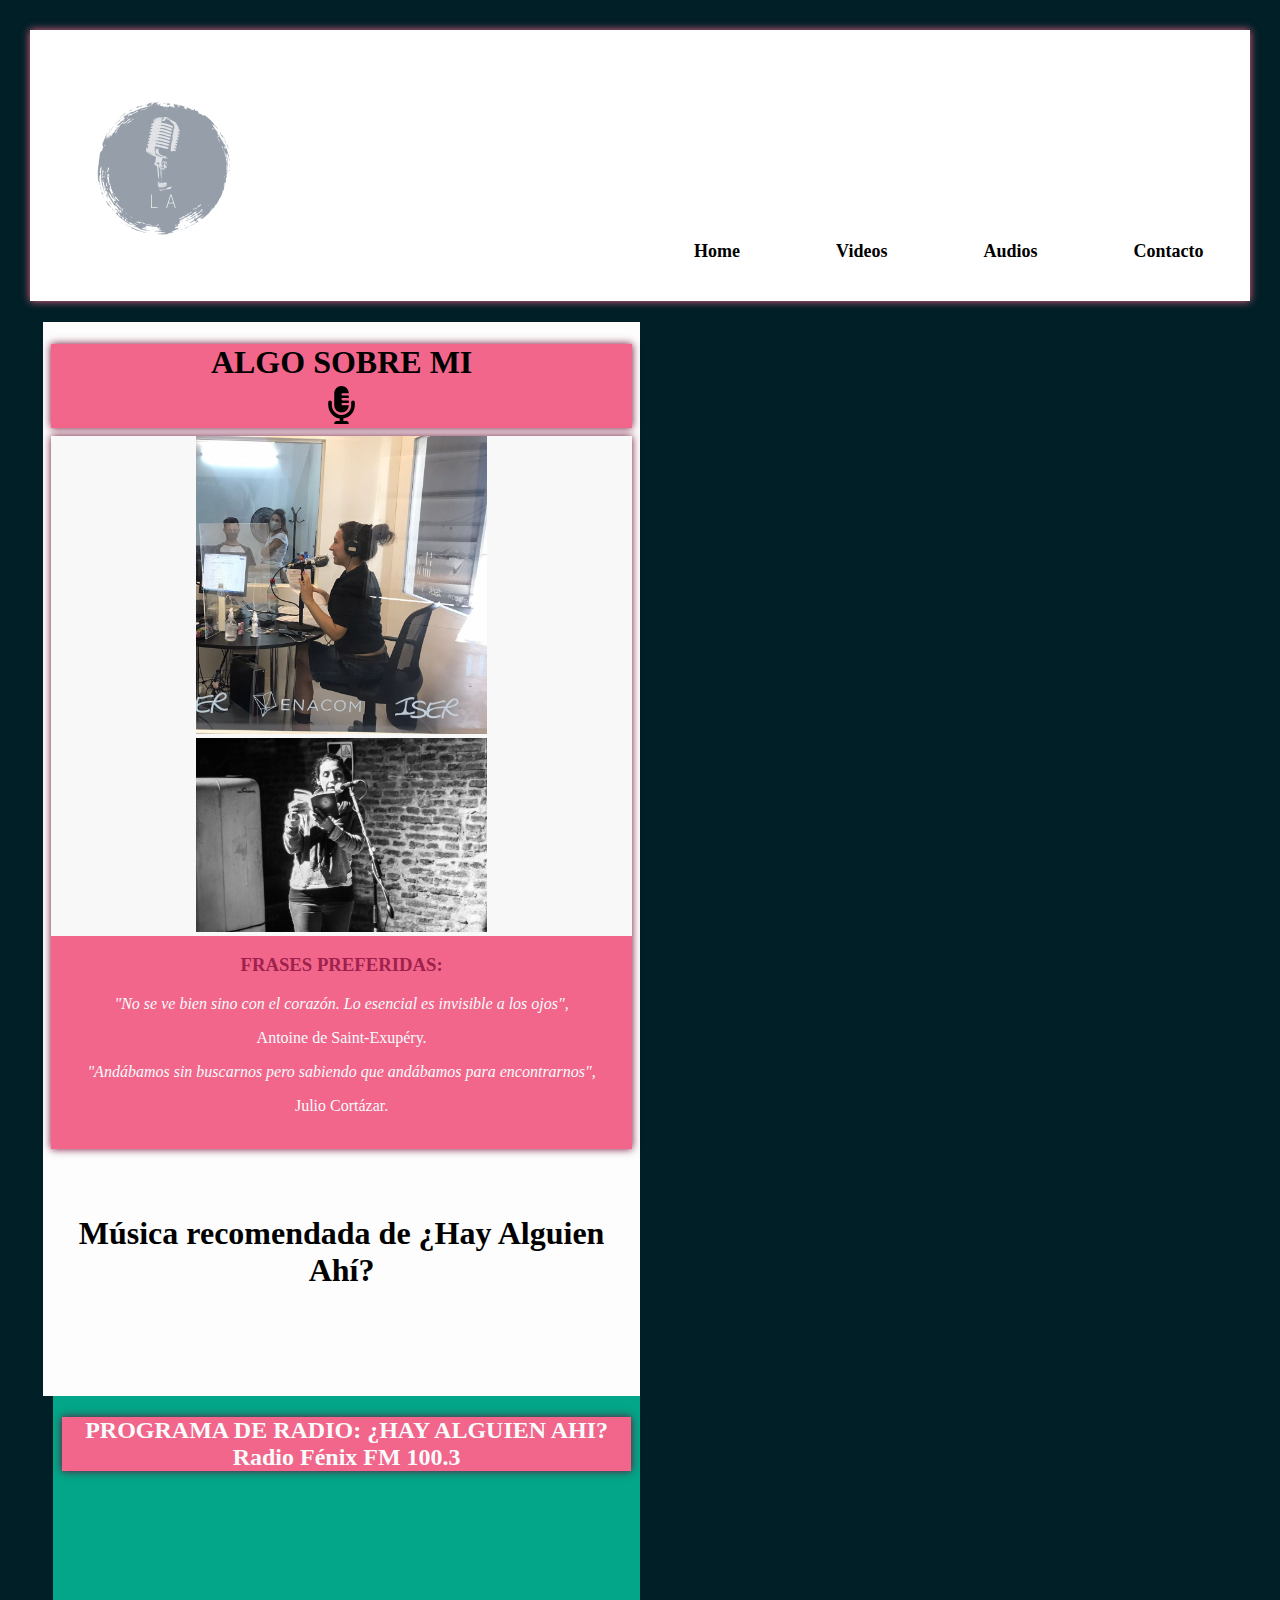
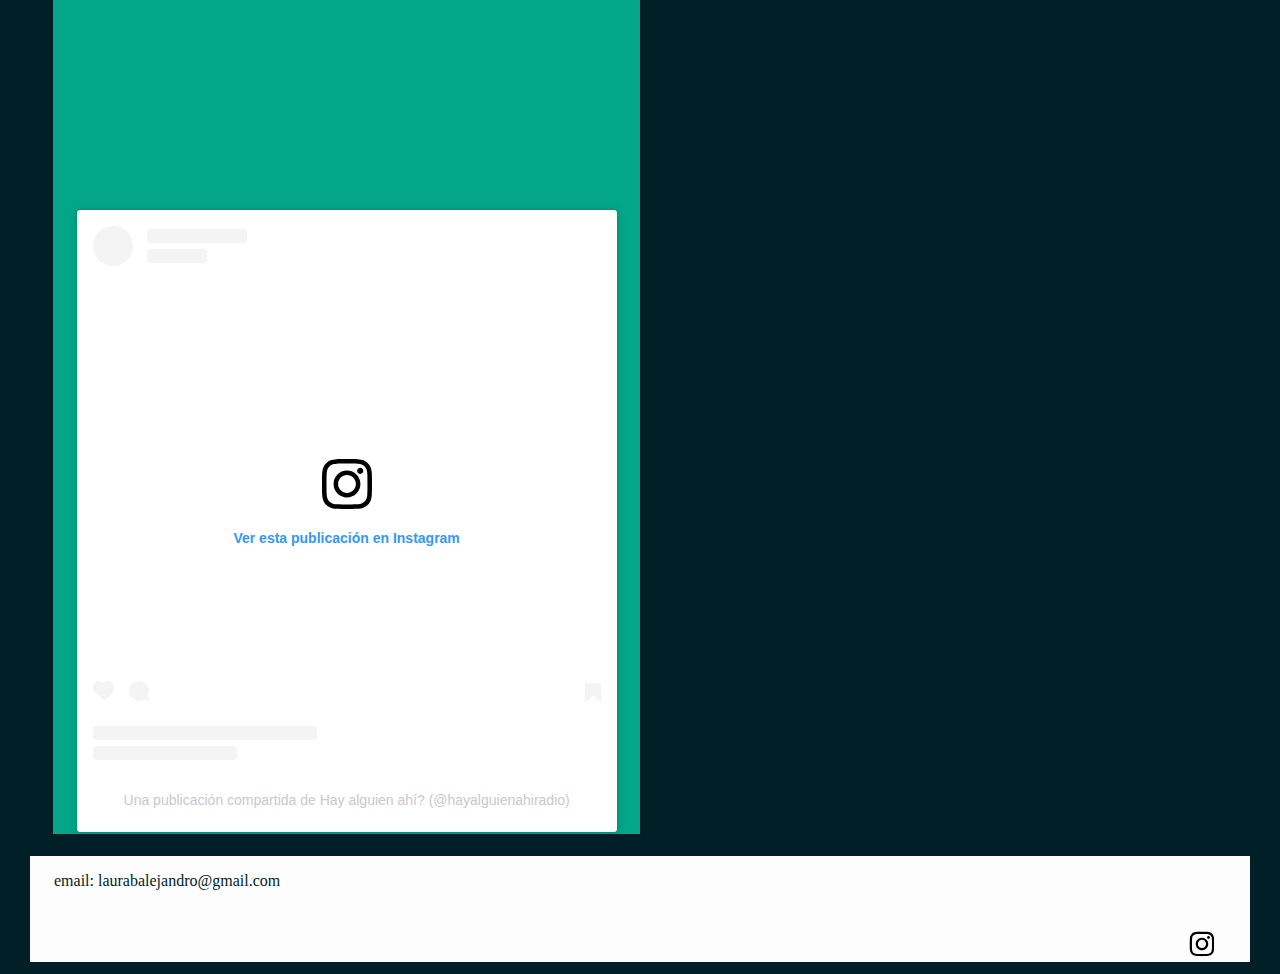
==== mi sitio/index.html @ 9d23652b "Add files via upload" ====
<!DOCTYPE html>
<html lang="en">
<head>
    <meta charset="UTF-8">
    <meta http-equiv="X-UA-Compatible" content="IE=edge">
    <meta name="viewport" content="width=device-width, initial-scale=1.0">
    <title>Laura Alejandro Locutora</title>
    <link rel="stylesheet" href="style.css">
</head>
<body>
    <header> 
        <div class="header-logo"><a href="index.html"><img src="img/LA-LOGO-TRASPARENTE.png"></a></div>
        <nav class="header-menubar">
            <ul>
                <li><a href="index.html">Home</a></li>
                <li><a href="videos.html">Videos</a></li>
                <li><a href="audios.html">Audios</a></li>
                <li><a href="contacto.html">Contacto</a></li>
            </ul>
        
        
        </nav>
     </header>
     <main>
         <div class="contenido-ppal">
             <section class="secciones">
             <div>
                <h1> ALGO SOBRE MI </h1>
              
                <svg class="icon" xmlns="http://www.w3.org/2000/svg" viewBox="0 0 384 512"><!--! Font Awesome Pro 6.1.1 by @fontawesome - https://fontawesome.com License - https://fontawesome.com/license (Commercial License) Copyright 2022 Fonticons, Inc. --><path d="M192 352c53.03 0 96-42.97 96-96h-80C199.2 256 192 248.8 192 240S199.2 224 208 224H288V192h-80C199.2 192 192 184.8 192 176S199.2 160 208 160H288V127.1h-80c-8.836 0-16-7.164-16-16s7.164-16 16-16L288 96c0-53.03-42.97-96-96-96s-96 42.97-96 96v160C96 309 138.1 352 192 352zM344 192C330.7 192 320 202.7 320 215.1V256c0 73.33-61.97 132.4-136.3 127.7c-66.08-4.169-119.7-66.59-119.7-132.8L64 215.1C64 202.7 53.25 192 40 192S16 202.7 16 215.1v32.15c0 89.66 63.97 169.6 152 181.7V464H128c-18.19 0-32.84 15.18-31.96 33.57C96.43 505.8 103.8 512 112 512h160c8.222 0 15.57-6.216 15.96-14.43C288.8 479.2 274.2 464 256 464h-40v-33.77C301.7 418.5 368 344.9 368 256V215.1C368 202.7 357.3 192 344 192z"/></svg>
               
             </div>
             </section>
            
             <section class="secciones">
                <article> 
                    <img src="img/Tecnopolis.png" alt="Laura en Tecnopolis">
               
                   <img src="img/Leyendo.jpg" alt="Laura leyendo">
                </article>
                 
                   <div>
                       <h3> FRASES PREFERIDAS: </h3>
                       <p class="frase"> "No se ve bien sino con el corazón. Lo esencial es invisible a los ojos", </p>
                       <p class="autor">Antoine de Saint-Exupéry.</p>
                        <P class="frase"> "Andábamos sin buscarnos pero sabiendo que andábamos para encontrarnos", </P>
                        <p class="autor">Julio Cortázar. </P>
                    
                        <br>
                    </div>

             </article> </section>

             <article>
                 
             <br>
             <br>
             <h1> Música recomendada de ¿Hay Alguien Ahí? </h1> <br>  
             </article>
             <iframe style="border-radius:12px" src="https://open.spotify.com/embed/playlist/6hV0bEj0tVBe8FMH2FHENi?utm_source=generator&theme=0" width="100%" height="80" frameBorder="0" allowfullscreen="" allow="autoplay; clipboard-write; encrypted-media; fullscreen; picture-in-picture"></iframe>

         </div>
         <aside class="contenido-sec">
            <section class="secciones">
                <div>
                   <h2> PROGRAMA DE RADIO: ¿HAY ALGUIEN AHI? <br> Radio Fénix FM 100.3 </h2>
   
                </div>
              
            </section>
            <article class="videos">  
                
            <iframe width="560" height="315" src="https://www.youtube.com/embed/lMs2t4GyDgk" title="YouTube video player" frameborder="0" allow="accelerometer; autoplay; clipboard-write; encrypted-media; gyroscope; picture-in-picture" allowfullscreen></iframe>
            </article>    
            
            <article class="videos">  
            <blockquote class="instagram-media" data-instgrm-permalink="https://www.instagram.com/tv/Cdmijp1uxbf/?utm_source=ig_embed&amp;utm_campaign=loading" data-instgrm-version="14" style=" background:#FFF; border:0; border-radius:3px; box-shadow:0 0 1px 0 rgba(0,0,0,0.5),0 1px 10px 0 rgba(0,0,0,0.15); margin: 1px; max-width:540px; min-width:326px; padding:0; width:99.375%; width:-webkit-calc(100% - 2px); width:calc(100% - 2px);"><div style="padding:16px;"> <a href="https://www.instagram.com/tv/Cdmijp1uxbf/?utm_source=ig_embed&amp;utm_campaign=loading" style=" background:#FFFFFF; line-height:0; padding:0 0; text-align:center; text-decoration:none; width:100%;" target="_blank"> <div style=" display: flex; flex-direction: row; align-items: center;"> <div style="background-color: #F4F4F4; border-radius: 50%; flex-grow: 0; height: 40px; margin-right: 14px; width: 40px;"></div> <div style="display: flex; flex-direction: column; flex-grow: 1; justify-content: center;"> <div style=" background-color: #F4F4F4; border-radius: 4px; flex-grow: 0; height: 14px; margin-bottom: 6px; width: 100px;"></div> <div style=" background-color: #F4F4F4; border-radius: 4px; flex-grow: 0; height: 14px; width: 60px;"></div></div></div><div style="padding: 19% 0;"></div> <div style="display:block; height:50px; margin:0 auto 12px; width:50px;"><svg width="50px" height="50px" viewBox="0 0 60 60" version="1.1" xmlns="https://www.w3.org/2000/svg" xmlns:xlink="https://www.w3.org/1999/xlink"><g stroke="none" stroke-width="1" fill="none" fill-rule="evenodd"><g transform="translate(-511.000000, -20.000000)" fill="#000000"><g><path d="M556.869,30.41 C554.814,30.41 553.148,32.076 553.148,34.131 C553.148,36.186 554.814,37.852 556.869,37.852 C558.924,37.852 560.59,36.186 560.59,34.131 C560.59,32.076 558.924,30.41 556.869,30.41 M541,60.657 C535.114,60.657 530.342,55.887 530.342,50 C530.342,44.114 535.114,39.342 541,39.342 C546.887,39.342 551.658,44.114 551.658,50 C551.658,55.887 546.887,60.657 541,60.657 M541,33.886 C532.1,33.886 524.886,41.1 524.886,50 C524.886,58.899 532.1,66.113 541,66.113 C549.9,66.113 557.115,58.899 557.115,50 C557.115,41.1 549.9,33.886 541,33.886 M565.378,62.101 C565.244,65.022 564.756,66.606 564.346,67.663 C563.803,69.06 563.154,70.057 562.106,71.106 C561.058,72.155 560.06,72.803 558.662,73.347 C557.607,73.757 556.021,74.244 553.102,74.378 C549.944,74.521 548.997,74.552 541,74.552 C533.003,74.552 532.056,74.521 528.898,74.378 C525.979,74.244 524.393,73.757 523.338,73.347 C521.94,72.803 520.942,72.155 519.894,71.106 C518.846,70.057 518.197,69.06 517.654,67.663 C517.244,66.606 516.755,65.022 516.623,62.101 C516.479,58.943 516.448,57.996 516.448,50 C516.448,42.003 516.479,41.056 516.623,37.899 C516.755,34.978 517.244,33.391 517.654,32.338 C518.197,30.938 518.846,29.942 519.894,28.894 C520.942,27.846 521.94,27.196 523.338,26.654 C524.393,26.244 525.979,25.756 528.898,25.623 C532.057,25.479 533.004,25.448 541,25.448 C548.997,25.448 549.943,25.479 553.102,25.623 C556.021,25.756 557.607,26.244 558.662,26.654 C560.06,27.196 561.058,27.846 562.106,28.894 C563.154,29.942 563.803,30.938 564.346,32.338 C564.756,33.391 565.244,34.978 565.378,37.899 C565.522,41.056 565.552,42.003 565.552,50 C565.552,57.996 565.522,58.943 565.378,62.101 M570.82,37.631 C570.674,34.438 570.167,32.258 569.425,30.349 C568.659,28.377 567.633,26.702 565.965,25.035 C564.297,23.368 562.623,22.342 560.652,21.575 C558.743,20.834 556.562,20.326 553.369,20.18 C550.169,20.033 549.148,20 541,20 C532.853,20 531.831,20.033 528.631,20.18 C525.438,20.326 523.257,20.834 521.349,21.575 C519.376,22.342 517.703,23.368 516.035,25.035 C514.368,26.702 513.342,28.377 512.574,30.349 C511.834,32.258 511.326,34.438 511.181,37.631 C511.035,40.831 511,41.851 511,50 C511,58.147 511.035,59.17 511.181,62.369 C511.326,65.562 511.834,67.743 512.574,69.651 C513.342,71.625 514.368,73.296 516.035,74.965 C517.703,76.634 519.376,77.658 521.349,78.425 C523.257,79.167 525.438,79.673 528.631,79.82 C531.831,79.965 532.853,80.001 541,80.001 C549.148,80.001 550.169,79.965 553.369,79.82 C556.562,79.673 558.743,79.167 560.652,78.425 C562.623,77.658 564.297,76.634 565.965,74.965 C567.633,73.296 568.659,71.625 569.425,69.651 C570.167,67.743 570.674,65.562 570.82,62.369 C570.966,59.17 571,58.147 571,50 C571,41.851 570.966,40.831 570.82,37.631"></path></g></g></g></svg></div><div style="padding-top: 8px;"> <div style=" color:#3897f0; font-family:Arial,sans-serif; font-size:14px; font-style:normal; font-weight:550; line-height:18px;">Ver esta publicación en Instagram</div></div><div style="padding: 12.5% 0;"></div> <div style="display: flex; flex-direction: row; margin-bottom: 14px; align-items: center;"><div> <div style="background-color: #F4F4F4; border-radius: 50%; height: 12.5px; width: 12.5px; transform: translateX(0px) translateY(7px);"></div> <div style="background-color: #F4F4F4; height: 12.5px; transform: rotate(-45deg) translateX(3px) translateY(1px); width: 12.5px; flex-grow: 0; margin-right: 14px; margin-left: 2px;"></div> <div style="background-color: #F4F4F4; border-radius: 50%; height: 12.5px; width: 12.5px; transform: translateX(9px) translateY(-18px);"></div></div><div style="margin-left: 8px;"> <div style=" background-color: #F4F4F4; border-radius: 50%; flex-grow: 0; height: 20px; width: 20px;"></div> <div style=" width: 0; height: 0; border-top: 2px solid transparent; border-left: 6px solid #f4f4f4; border-bottom: 2px solid transparent; transform: translateX(16px) translateY(-4px) rotate(30deg)"></div></div><div style="margin-left: auto;"> <div style=" width: 0px; border-top: 8px solid #F4F4F4; border-right: 8px solid transparent; transform: translateY(16px);"></div> <div style=" background-color: #F4F4F4; flex-grow: 0; height: 12px; width: 16px; transform: translateY(-4px);"></div> <div style=" width: 0; height: 0; border-top: 8px solid #F4F4F4; border-left: 8px solid transparent; transform: translateY(-4px) translateX(8px);"></div></div></div> <div style="display: flex; flex-direction: column; flex-grow: 1; justify-content: center; margin-bottom: 24px;"> <div style=" background-color: #F4F4F4; border-radius: 4px; flex-grow: 0; height: 14px; margin-bottom: 6px; width: 224px;"></div> <div style=" background-color: #F4F4F4; border-radius: 4px; flex-grow: 0; height: 14px; width: 144px;"></div></div></a><p style=" color:#c9c8cd; font-family:Arial,sans-serif; font-size:14px; line-height:17px; margin-bottom:0; margin-top:8px; overflow:hidden; padding:8px 0 7px; text-align:center; text-overflow:ellipsis; white-space:nowrap;"><a href="https://www.instagram.com/tv/Cdmijp1uxbf/?utm_source=ig_embed&amp;utm_campaign=loading" style=" color:#c9c8cd; font-family:Arial,sans-serif; font-size:14px; font-style:normal; font-weight:normal; line-height:17px; text-decoration:none;" target="_blank">Una publicación compartida de Hay alguien ahí? (@hayalguienahiradio)</a></p></div></blockquote> <script async src="//www.instagram.com/embed.js"></script>
            </article>
         </aside>
     </main>
     <footer> 

        <p class="email">email: laurabalejandro@gmail.com</p>
        <svg class="icon-instagram" xmlns="http://www.w3.org/2000/svg" viewBox="0 0 448 512"><!--! Font Awesome Pro 6.1.1 by @fontawesome - https://fontawesome.com License - https://fontawesome.com/license (Commercial License) Copyright 2022 Fonticons, Inc. --><path d="M224.1 141c-63.6 0-114.9 51.3-114.9 114.9s51.3 114.9 114.9 114.9S339 319.5 339 255.9 287.7 141 224.1 141zm0 189.6c-41.1 0-74.7-33.5-74.7-74.7s33.5-74.7 74.7-74.7 74.7 33.5 74.7 74.7-33.6 74.7-74.7 74.7zm146.4-194.3c0 14.9-12 26.8-26.8 26.8-14.9 0-26.8-12-26.8-26.8s12-26.8 26.8-26.8 26.8 12 26.8 26.8zm76.1 27.2c-1.7-35.9-9.9-67.7-36.2-93.9-26.2-26.2-58-34.4-93.9-36.2-37-2.1-147.9-2.1-184.9 0-35.8 1.7-67.6 9.9-93.9 36.1s-34.4 58-36.2 93.9c-2.1 37-2.1 147.9 0 184.9 1.7 35.9 9.9 67.7 36.2 93.9s58 34.4 93.9 36.2c37 2.1 147.9 2.1 184.9 0 35.9-1.7 67.7-9.9 93.9-36.2 26.2-26.2 34.4-58 36.2-93.9 2.1-37 2.1-147.8 0-184.8zM398.8 388c-7.8 19.6-22.9 34.7-42.6 42.6-29.5 11.7-99.5 9-132.1 9s-102.7 2.6-132.1-9c-19.6-7.8-34.7-22.9-42.6-42.6-11.7-29.5-9-99.5-9-132.1s-2.6-102.7 9-132.1c7.8-19.6 22.9-34.7 42.6-42.6 29.5-11.7 99.5-9 132.1-9s102.7-2.6 132.1 9c19.6 7.8 34.7 22.9 42.6 42.6 11.7 29.5 9 99.5 9 132.1s2.7 102.7-9 132.1z"/></svg>
    </footer>
     
</body>
</html>
---- mi sitio/style.css ----
*´{
    box-sizing: border-box;
}

body, main {
    border: 4px #011F26 solid;
    min-height: 50px;
    margin: 1.10rem;
}

body {
    background-color: #011F26;    
}

html {
    font-size: 1rem;
    height: 100%;
}
main {
    min-height: 300px;
    overflow: auto;
}

footer, header {
min-height: 5%;
}


header {
background-color: #ffff;
box-shadow:0 0 0.5rem #F2668B;
font-family: 'Franklin Gothic Medium';
font-size: large;    
margin: 0.5rem;


}

footer{
background: #fcfdfc;   
margin: 0.5rem; 
}


main>div {
    background-color: #fcfdfc;
    min-height: 180px;
    font-family: "Helvetica Neue",'Franklin Gothic Medium';    
    height:auto;
    float: left;
    width: 50%;
}
main>aside{
    background-color:#03A688;
    min-height: 100px;
    width: 49%;
    padding: 1px;
    margin-left: 10px;
    float: left;
    
    
}

.secciones {
    background-color: #F2668B;
    min-height: 50px;
    margin: 0.5rem;
    font-family: "Helvetica Neue",'Franklin Gothic Medium';
    text-align: center;
    box-shadow:0 0 0.5rem #720933;

}
    
.secciones article {
    background-color: #f8f8f8;
    min-height: 50px;
    
    
}

.secciones article div{
    background-color: white;
    min-height: 50px;
    
}

.videos {
      
    
    text-align: center;
    width: auto;
}

img {
    max-width: 50%;

    }



h1 {
    text-align: center;
    margin-bottom: 5px;
    
}

h2 {
    color: #f7fbfc;
}

h3 {
    color:#9e224c;
}

p {
    color: #f7fbfc 
}

.frase {
    font-style: italic;
}


.header-logo {
    height: 4%;
    display: inline-block;
    margin:0.5rem;
        
}



.header-menubar {
   position:relative;
    top:auto;
    width: auto;
    display: inline-block;
    margin:0.5rem 0 0.5rem 1rem;
  
}   

.header-menubar ul {
    list-style: none;
    float:left;
    right: auto;
}

.header-menubar li {
    font-weight: 700; 
    float:left;
    margin: 0 0.5rem 0;
    padding-left: 80px;
}
.header-menubar a{
    text-decoration:none;
    color: black;

}

.header-menubar a:hover {
    color: #F2668B;
}

.instagram-media {
    width: auto;
    display: inline-block;
    margin:0.5rem;
       
}

.form-contacto {
    width: 100%;
    height: auto;

}

.icon {
    width:5%;
    height: 5%;
    padding-left: auto;
    
}

.icon-instagram {
    width:2%;
    height: 2%;
    padding-left: 95%;


    
}

.email {
    font-style: normal;
    color:#011F26;
    font-family:"Helvetica Neue",'Franklin Gothic Medium';
    float:left;
    padding-left: auto;
    margin-left: 2%;
    padding-bottom: 2%;
    
}

.radiocut {
    padding:auto;
}
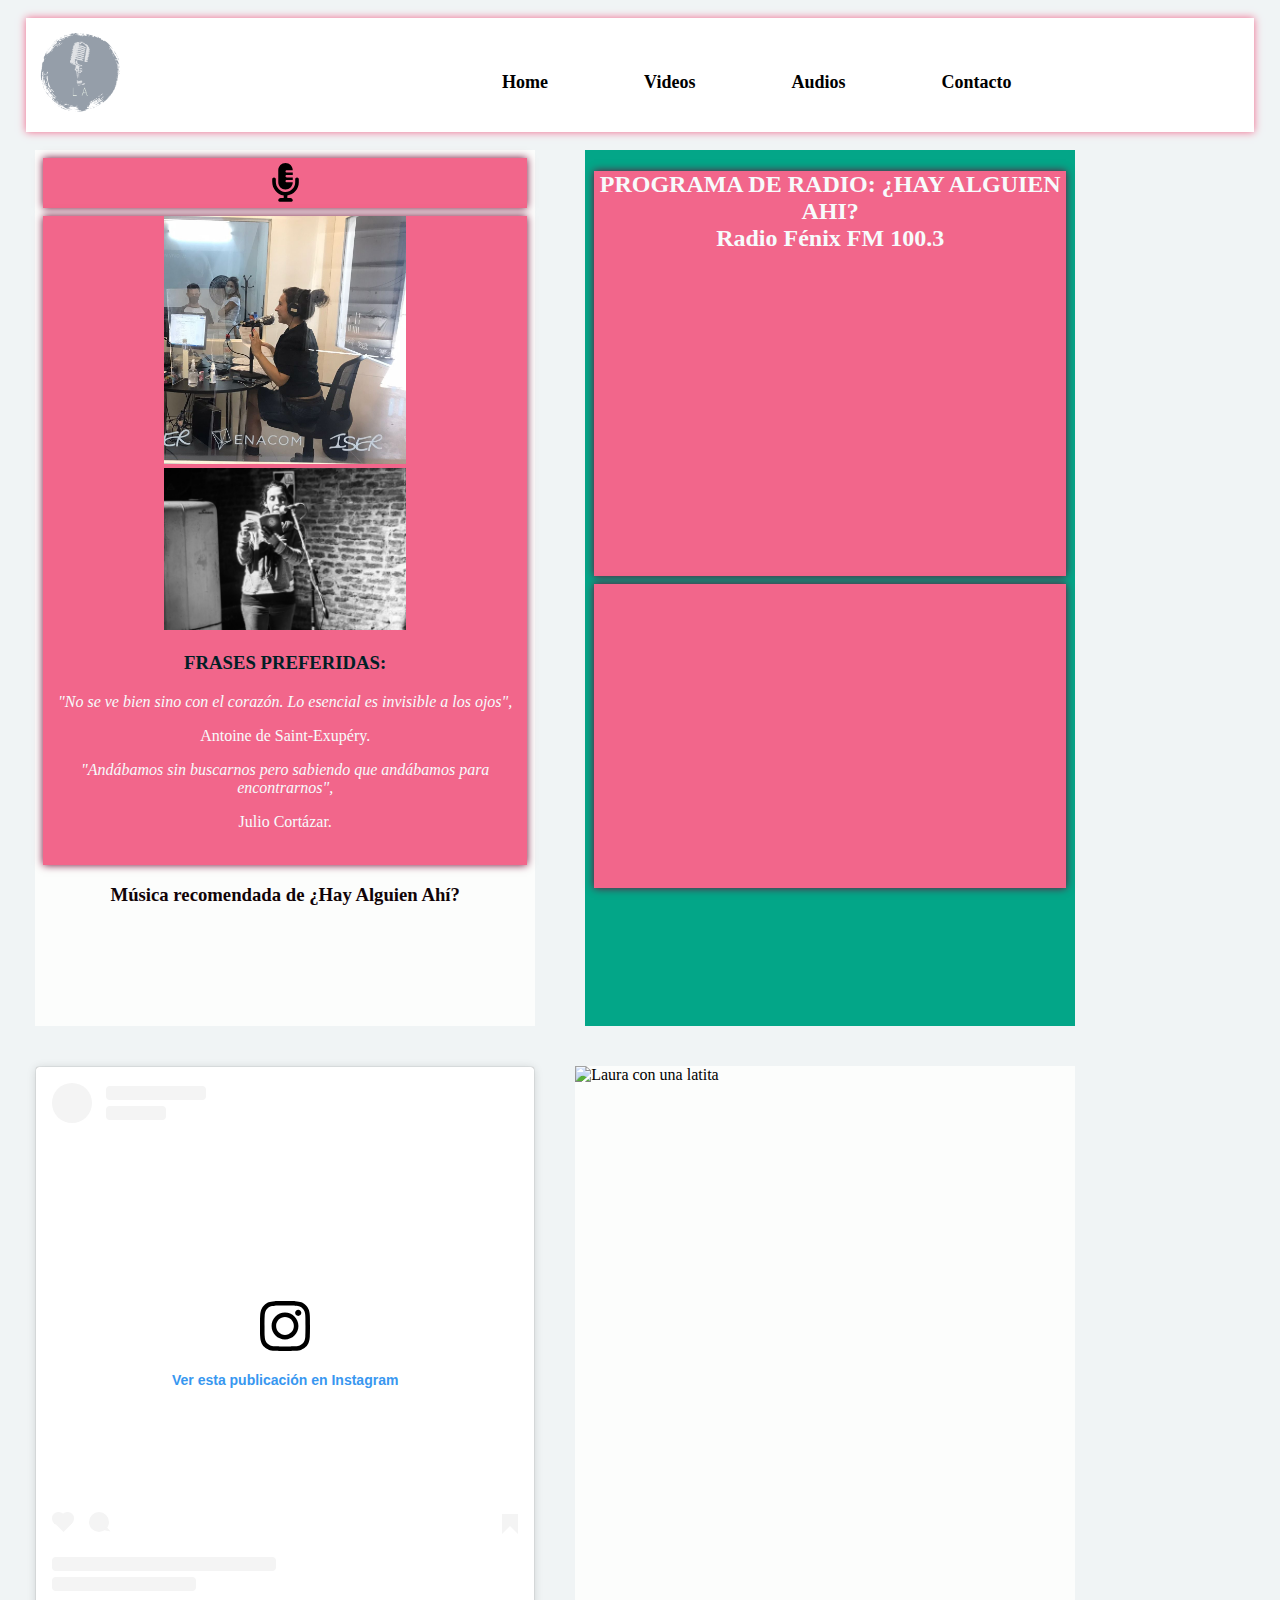
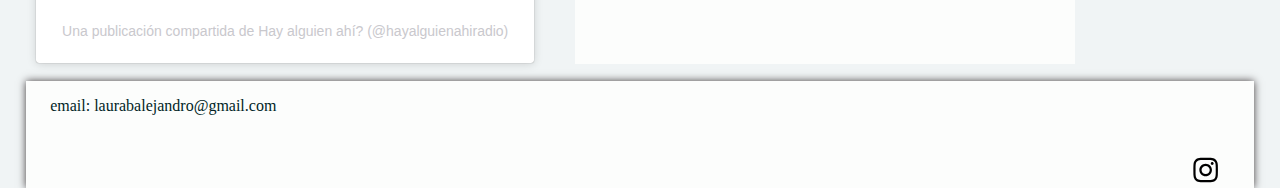
==== commit 0d051e40: "Add files via upload" ====
--- a/mi sitio/index.html
+++ b/mi sitio/index.html
@@ -9,7 +9,7 @@
 </head>
 <body>
     <header> 
-        <div class="header-logo"><a href="index.html"><img src="img/LA-LOGO-TRASPARENTE.png"></a></div>
+        <div class="header-logo"><a href="index.html"><img class="logo" src="img/Logo-LA-transparente-para-web.png"></a></div>
         <nav class="header-menubar">
             <ul>
                 <li><a href="index.html">Home</a></li>
@@ -22,25 +22,24 @@
         </nav>
      </header>
      <main>
-         <div class="contenido-ppal">
+             <div class="contenido-ppal">
              <section class="secciones">
              <div>
-                <h1> ALGO SOBRE MI </h1>
-              
+                              
                 <svg class="icon" xmlns="http://www.w3.org/2000/svg" viewBox="0 0 384 512"><!--! Font Awesome Pro 6.1.1 by @fontawesome - https://fontawesome.com License - https://fontawesome.com/license (Commercial License) Copyright 2022 Fonticons, Inc. --><path d="M192 352c53.03 0 96-42.97 96-96h-80C199.2 256 192 248.8 192 240S199.2 224 208 224H288V192h-80C199.2 192 192 184.8 192 176S199.2 160 208 160H288V127.1h-80c-8.836 0-16-7.164-16-16s7.164-16 16-16L288 96c0-53.03-42.97-96-96-96s-96 42.97-96 96v160C96 309 138.1 352 192 352zM344 192C330.7 192 320 202.7 320 215.1V256c0 73.33-61.97 132.4-136.3 127.7c-66.08-4.169-119.7-66.59-119.7-132.8L64 215.1C64 202.7 53.25 192 40 192S16 202.7 16 215.1v32.15c0 89.66 63.97 169.6 152 181.7V464H128c-18.19 0-32.84 15.18-31.96 33.57C96.43 505.8 103.8 512 112 512h160c8.222 0 15.57-6.216 15.96-14.43C288.8 479.2 274.2 464 256 464h-40v-33.77C301.7 418.5 368 344.9 368 256V215.1C368 202.7 357.3 192 344 192z"/></svg>
                
              </div>
              </section>
             
+
              <section class="secciones">
-                <article> 
+                 
                     <img src="img/Tecnopolis.png" alt="Laura en Tecnopolis">
                
                    <img src="img/Leyendo.jpg" alt="Laura leyendo">
-                </article>
                  
                    <div>
-                       <h3> FRASES PREFERIDAS: </h3>
+                       <h3 class="cartel"> FRASES PREFERIDAS: </h3>
                        <p class="frase"> "No se ve bien sino con el corazón. Lo esencial es invisible a los ojos", </p>
                        <p class="autor">Antoine de Saint-Exupéry.</p>
                         <P class="frase"> "Andábamos sin buscarnos pero sabiendo que andábamos para encontrarnos", </P>
@@ -49,39 +48,48 @@
                         <br>
                     </div>
 
-             </article> </section>
+             </section>
 
-             <article>
-                 
-             <br>
-             <br>
-             <h1> Música recomendada de ¿Hay Alguien Ahí? </h1> <br>  
-             </article>
+             <h3> Música recomendada de ¿Hay Alguien Ahí? </h3> <br>  
+             
              <iframe style="border-radius:12px" src="https://open.spotify.com/embed/playlist/6hV0bEj0tVBe8FMH2FHENi?utm_source=generator&theme=0" width="100%" height="80" frameBorder="0" allowfullscreen="" allow="autoplay; clipboard-write; encrypted-media; fullscreen; picture-in-picture"></iframe>
 
          </div>
-         <aside class="contenido-sec">
+         
+         
+         <div class="contenido-sec">
             <section class="secciones">
-                <div>
+         
                    <h2> PROGRAMA DE RADIO: ¿HAY ALGUIEN AHI? <br> Radio Fénix FM 100.3 </h2>
-   
-                </div>
-              
+                   <iframe width="450" height="300" src="https://www.youtube.com/embed/lMs2t4GyDgk" title="YouTube video player" frameborder="0" allow="accelerometer; autoplay; clipboard-write; encrypted-media; gyroscope; picture-in-picture" allowfullscreen></iframe>
+                </section>
+                  
+                   <section class="secciones">
+                  
+         
+                   <iframe width="450" height="300" src="https://www.youtube.com/embed/zEpZerNQinI" title="YouTube video player" frameborder="0" allow="accelerometer; autoplay; clipboard-write; encrypted-media; gyroscope; picture-in-picture" allowfullscreen></iframe>
+
             </section>
-            <article class="videos">  
-                
-            <iframe width="560" height="315" src="https://www.youtube.com/embed/lMs2t4GyDgk" title="YouTube video player" frameborder="0" allow="accelerometer; autoplay; clipboard-write; encrypted-media; gyroscope; picture-in-picture" allowfullscreen></iframe>
-            </article>    
-            
-            <article class="videos">  
+            </div>
             <blockquote class="instagram-media" data-instgrm-permalink="https://www.instagram.com/tv/Cdmijp1uxbf/?utm_source=ig_embed&amp;utm_campaign=loading" data-instgrm-version="14" style=" background:#FFF; border:0; border-radius:3px; box-shadow:0 0 1px 0 rgba(0,0,0,0.5),0 1px 10px 0 rgba(0,0,0,0.15); margin: 1px; max-width:540px; min-width:326px; padding:0; width:99.375%; width:-webkit-calc(100% - 2px); width:calc(100% - 2px);"><div style="padding:16px;"> <a href="https://www.instagram.com/tv/Cdmijp1uxbf/?utm_source=ig_embed&amp;utm_campaign=loading" style=" background:#FFFFFF; line-height:0; padding:0 0; text-align:center; text-decoration:none; width:100%;" target="_blank"> <div style=" display: flex; flex-direction: row; align-items: center;"> <div style="background-color: #F4F4F4; border-radius: 50%; flex-grow: 0; height: 40px; margin-right: 14px; width: 40px;"></div> <div style="display: flex; flex-direction: column; flex-grow: 1; justify-content: center;"> <div style=" background-color: #F4F4F4; border-radius: 4px; flex-grow: 0; height: 14px; margin-bottom: 6px; width: 100px;"></div> <div style=" background-color: #F4F4F4; border-radius: 4px; flex-grow: 0; height: 14px; width: 60px;"></div></div></div><div style="padding: 19% 0;"></div> <div style="display:block; height:50px; margin:0 auto 12px; width:50px;"><svg width="50px" height="50px" viewBox="0 0 60 60" version="1.1" xmlns="https://www.w3.org/2000/svg" xmlns:xlink="https://www.w3.org/1999/xlink"><g stroke="none" stroke-width="1" fill="none" fill-rule="evenodd"><g transform="translate(-511.000000, -20.000000)" fill="#000000"><g><path d="M556.869,30.41 C554.814,30.41 553.148,32.076 553.148,34.131 C553.148,36.186 554.814,37.852 556.869,37.852 C558.924,37.852 560.59,36.186 560.59,34.131 C560.59,32.076 558.924,30.41 556.869,30.41 M541,60.657 C535.114,60.657 530.342,55.887 530.342,50 C530.342,44.114 535.114,39.342 541,39.342 C546.887,39.342 551.658,44.114 551.658,50 C551.658,55.887 546.887,60.657 541,60.657 M541,33.886 C532.1,33.886 524.886,41.1 524.886,50 C524.886,58.899 532.1,66.113 541,66.113 C549.9,66.113 557.115,58.899 557.115,50 C557.115,41.1 549.9,33.886 541,33.886 M565.378,62.101 C565.244,65.022 564.756,66.606 564.346,67.663 C563.803,69.06 563.154,70.057 562.106,71.106 C561.058,72.155 560.06,72.803 558.662,73.347 C557.607,73.757 556.021,74.244 553.102,74.378 C549.944,74.521 548.997,74.552 541,74.552 C533.003,74.552 532.056,74.521 528.898,74.378 C525.979,74.244 524.393,73.757 523.338,73.347 C521.94,72.803 520.942,72.155 519.894,71.106 C518.846,70.057 518.197,69.06 517.654,67.663 C517.244,66.606 516.755,65.022 516.623,62.101 C516.479,58.943 516.448,57.996 516.448,50 C516.448,42.003 516.479,41.056 516.623,37.899 C516.755,34.978 517.244,33.391 517.654,32.338 C518.197,30.938 518.846,29.942 519.894,28.894 C520.942,27.846 521.94,27.196 523.338,26.654 C524.393,26.244 525.979,25.756 528.898,25.623 C532.057,25.479 533.004,25.448 541,25.448 C548.997,25.448 549.943,25.479 553.102,25.623 C556.021,25.756 557.607,26.244 558.662,26.654 C560.06,27.196 561.058,27.846 562.106,28.894 C563.154,29.942 563.803,30.938 564.346,32.338 C564.756,33.391 565.244,34.978 565.378,37.899 C565.522,41.056 565.552,42.003 565.552,50 C565.552,57.996 565.522,58.943 565.378,62.101 M570.82,37.631 C570.674,34.438 570.167,32.258 569.425,30.349 C568.659,28.377 567.633,26.702 565.965,25.035 C564.297,23.368 562.623,22.342 560.652,21.575 C558.743,20.834 556.562,20.326 553.369,20.18 C550.169,20.033 549.148,20 541,20 C532.853,20 531.831,20.033 528.631,20.18 C525.438,20.326 523.257,20.834 521.349,21.575 C519.376,22.342 517.703,23.368 516.035,25.035 C514.368,26.702 513.342,28.377 512.574,30.349 C511.834,32.258 511.326,34.438 511.181,37.631 C511.035,40.831 511,41.851 511,50 C511,58.147 511.035,59.17 511.181,62.369 C511.326,65.562 511.834,67.743 512.574,69.651 C513.342,71.625 514.368,73.296 516.035,74.965 C517.703,76.634 519.376,77.658 521.349,78.425 C523.257,79.167 525.438,79.673 528.631,79.82 C531.831,79.965 532.853,80.001 541,80.001 C549.148,80.001 550.169,79.965 553.369,79.82 C556.562,79.673 558.743,79.167 560.652,78.425 C562.623,77.658 564.297,76.634 565.965,74.965 C567.633,73.296 568.659,71.625 569.425,69.651 C570.167,67.743 570.674,65.562 570.82,62.369 C570.966,59.17 571,58.147 571,50 C571,41.851 570.966,40.831 570.82,37.631"></path></g></g></g></svg></div><div style="padding-top: 8px;"> <div style=" color:#3897f0; font-family:Arial,sans-serif; font-size:14px; font-style:normal; font-weight:550; line-height:18px;">Ver esta publicación en Instagram</div></div><div style="padding: 12.5% 0;"></div> <div style="display: flex; flex-direction: row; margin-bottom: 14px; align-items: center;"><div> <div style="background-color: #F4F4F4; border-radius: 50%; height: 12.5px; width: 12.5px; transform: translateX(0px) translateY(7px);"></div> <div style="background-color: #F4F4F4; height: 12.5px; transform: rotate(-45deg) translateX(3px) translateY(1px); width: 12.5px; flex-grow: 0; margin-right: 14px; margin-left: 2px;"></div> <div style="background-color: #F4F4F4; border-radius: 50%; height: 12.5px; width: 12.5px; transform: translateX(9px) translateY(-18px);"></div></div><div style="margin-left: 8px;"> <div style=" background-color: #F4F4F4; border-radius: 50%; flex-grow: 0; height: 20px; width: 20px;"></div> <div style=" width: 0; height: 0; border-top: 2px solid transparent; border-left: 6px solid #f4f4f4; border-bottom: 2px solid transparent; transform: translateX(16px) translateY(-4px) rotate(30deg)"></div></div><div style="margin-left: auto;"> <div style=" width: 0px; border-top: 8px solid #F4F4F4; border-right: 8px solid transparent; transform: translateY(16px);"></div> <div style=" background-color: #F4F4F4; flex-grow: 0; height: 12px; width: 16px; transform: translateY(-4px);"></div> <div style=" width: 0; height: 0; border-top: 8px solid #F4F4F4; border-left: 8px solid transparent; transform: translateY(-4px) translateX(8px);"></div></div></div> <div style="display: flex; flex-direction: column; flex-grow: 1; justify-content: center; margin-bottom: 24px;"> <div style=" background-color: #F4F4F4; border-radius: 4px; flex-grow: 0; height: 14px; margin-bottom: 6px; width: 224px;"></div> <div style=" background-color: #F4F4F4; border-radius: 4px; flex-grow: 0; height: 14px; width: 144px;"></div></div></a><p style=" color:#c9c8cd; font-family:Arial,sans-serif; font-size:14px; line-height:17px; margin-bottom:0; margin-top:8px; overflow:hidden; padding:8px 0 7px; text-align:center; text-overflow:ellipsis; white-space:nowrap;"><a href="https://www.instagram.com/tv/Cdmijp1uxbf/?utm_source=ig_embed&amp;utm_campaign=loading" style=" color:#c9c8cd; font-family:Arial,sans-serif; font-size:14px; font-style:normal; font-weight:normal; line-height:17px; text-decoration:none;" target="_blank">Una publicación compartida de Hay alguien ahí? (@hayalguienahiradio)</a></p></div></blockquote> <script async src="//www.instagram.com/embed.js"></script>
-            </article>
-         </aside>
+                    
+         <div>
+         <img src="img/Latita.png" alt="Laura con una latita">
+        </div> 
+
+        
+        
+
+
+     
+     
      </main>
      <footer> 
 
         <p class="email">email: laurabalejandro@gmail.com</p>
-        <svg class="icon-instagram" xmlns="http://www.w3.org/2000/svg" viewBox="0 0 448 512"><!--! Font Awesome Pro 6.1.1 by @fontawesome - https://fontawesome.com License - https://fontawesome.com/license (Commercial License) Copyright 2022 Fonticons, Inc. --><path d="M224.1 141c-63.6 0-114.9 51.3-114.9 114.9s51.3 114.9 114.9 114.9S339 319.5 339 255.9 287.7 141 224.1 141zm0 189.6c-41.1 0-74.7-33.5-74.7-74.7s33.5-74.7 74.7-74.7 74.7 33.5 74.7 74.7-33.6 74.7-74.7 74.7zm146.4-194.3c0 14.9-12 26.8-26.8 26.8-14.9 0-26.8-12-26.8-26.8s12-26.8 26.8-26.8 26.8 12 26.8 26.8zm76.1 27.2c-1.7-35.9-9.9-67.7-36.2-93.9-26.2-26.2-58-34.4-93.9-36.2-37-2.1-147.9-2.1-184.9 0-35.8 1.7-67.6 9.9-93.9 36.1s-34.4 58-36.2 93.9c-2.1 37-2.1 147.9 0 184.9 1.7 35.9 9.9 67.7 36.2 93.9s58 34.4 93.9 36.2c37 2.1 147.9 2.1 184.9 0 35.9-1.7 67.7-9.9 93.9-36.2 26.2-26.2 34.4-58 36.2-93.9 2.1-37 2.1-147.8 0-184.8zM398.8 388c-7.8 19.6-22.9 34.7-42.6 42.6-29.5 11.7-99.5 9-132.1 9s-102.7 2.6-132.1-9c-19.6-7.8-34.7-22.9-42.6-42.6-11.7-29.5-9-99.5-9-132.1s-2.6-102.7 9-132.1c7.8-19.6 22.9-34.7 42.6-42.6 29.5-11.7 99.5-9 132.1-9s102.7-2.6 132.1 9c19.6 7.8 34.7 22.9 42.6 42.6 11.7 29.5 9 99.5 9 132.1s2.7 102.7-9 132.1z"/></svg>
+        <a title="icon-instagram" href="https://www.instagram.com/laura.alejandro.locutora/" target="_blank"> <svg class="icon-instagram" xmlns="http://www.w3.org/2000/svg" viewBox="0 0 448 512"><!--! Font Awesome Pro 6.1.1 by @fontawesome - https://fontawesome.com License - https://fontawesome.com/license (Commercial License) Copyright 2022 Fonticons, Inc. --><path d="M224.1 141c-63.6 0-114.9 51.3-114.9 114.9s51.3 114.9 114.9 114.9S339 319.5 339 255.9 287.7 141 224.1 141zm0 189.6c-41.1 0-74.7-33.5-74.7-74.7s33.5-74.7 74.7-74.7 74.7 33.5 74.7 74.7-33.6 74.7-74.7 74.7zm146.4-194.3c0 14.9-12 26.8-26.8 26.8-14.9 0-26.8-12-26.8-26.8s12-26.8 26.8-26.8 26.8 12 26.8 26.8zm76.1 27.2c-1.7-35.9-9.9-67.7-36.2-93.9-26.2-26.2-58-34.4-93.9-36.2-37-2.1-147.9-2.1-184.9 0-35.8 1.7-67.6 9.9-93.9 36.1s-34.4 58-36.2 93.9c-2.1 37-2.1 147.9 0 184.9 1.7 35.9 9.9 67.7 36.2 93.9s58 34.4 93.9 36.2c37 2.1 147.9 2.1 184.9 0 35.9-1.7 67.7-9.9 93.9-36.2 26.2-26.2 34.4-58 36.2-93.9 2.1-37 2.1-147.8 0-184.8zM398.8 388c-7.8 19.6-22.9 34.7-42.6 42.6-29.5 11.7-99.5 9-132.1 9s-102.7 2.6-132.1-9c-19.6-7.8-34.7-22.9-42.6-42.6-11.7-29.5-9-99.5-9-132.1s-2.6-102.7 9-132.1c7.8-19.6 22.9-34.7 42.6-42.6 29.5-11.7 99.5-9 132.1-9s102.7-2.6 132.1 9c19.6 7.8 34.7 22.9 42.6 42.6 11.7 29.5 9 99.5 9 132.1s2.7 102.7-9 132.1z"/></svg>
+         </a>  
+   
     </footer>
      
 </body>
--- a/mi sitio/style.css
+++ b/mi sitio/style.css
@@ -3,23 +3,20 @@
 }
 
 body, main {
-    border: 4px #011F26 solid;
+    /*border: 4px #011F26 solid;*/
     min-height: 50px;
     margin: 1.10rem;
 }
 
 body {
-    background-color: #011F26;    
+    background-color: #f0f4f5;    
 }
 
 html {
     font-size: 1rem;
     height: 100%;
 }
-main {
-    min-height: 300px;
-    overflow: auto;
-}
+
 
 footer, header {
 min-height: 5%;
@@ -39,6 +36,8 @@
 footer{
 background: #fcfdfc;   
 margin: 0.5rem; 
+box-shadow:0 0 0.5rem #423c3e;
+
 }
 
 
@@ -46,17 +45,13 @@
     background-color: #fcfdfc;
     min-height: 180px;
     font-family: "Helvetica Neue",'Franklin Gothic Medium';    
-    height:auto;
-    float: left;
-    width: 50%;
-}
-main>aside{
+    
+}
+.contenido-sec{
     background-color:#03A688;
-    min-height: 100px;
-    width: 49%;
     padding: 1px;
     margin-left: 10px;
-    float: left;
+    min-height: 180px;
     
     
 }
@@ -71,25 +66,16 @@
 
 }
     
-.secciones article {
-    background-color: #f8f8f8;
+.recuadro {
+    background-color: #0e0105;
     min-height: 50px;
-    
-    
-}
-
-.secciones article div{
-    background-color: white;
-    min-height: 50px;
-    
-}
-
-.videos {
-      
-    
-    text-align: center;
-    width: auto;
-}
+    margin: 0.5rem;
+    font-family: "Helvetica Neue",'Franklin Gothic Medium';
+    text-align: center;
+    box-shadow:0 0 0.5rem #720933;
+
+}
+    
 
 img {
     max-width: 50%;
@@ -101,7 +87,9 @@
 h1 {
     text-align: center;
     margin-bottom: 5px;
-    
+    color:#F2668B;
+    font-family: "Helvetica Neue",'Franklin Gothic Medium';
+
 }
 
 h2 {
@@ -109,7 +97,8 @@
 }
 
 h3 {
-    color:#9e224c;
+    color:#110408;
+    text-align: center;
 }
 
 p {
@@ -175,9 +164,10 @@
 }
 
 .icon {
-    width:5%;
-    height: 5%;
+    width:6%;
+    height: 6%;
     padding-left: auto;
+    margin-top: 5px;
     
 }
 
@@ -203,4 +193,21 @@
 
 .radiocut {
     padding:auto;
+}
+
+.logo {
+    width: 30%;
+    height: 30%;
+}
+
+main {
+    display:grid;
+    grid-template-columns: repeat(2,500px);
+    grid-gap: 40px;
+
+    
+}
+
+.cartel {
+    color:#011F26;
 }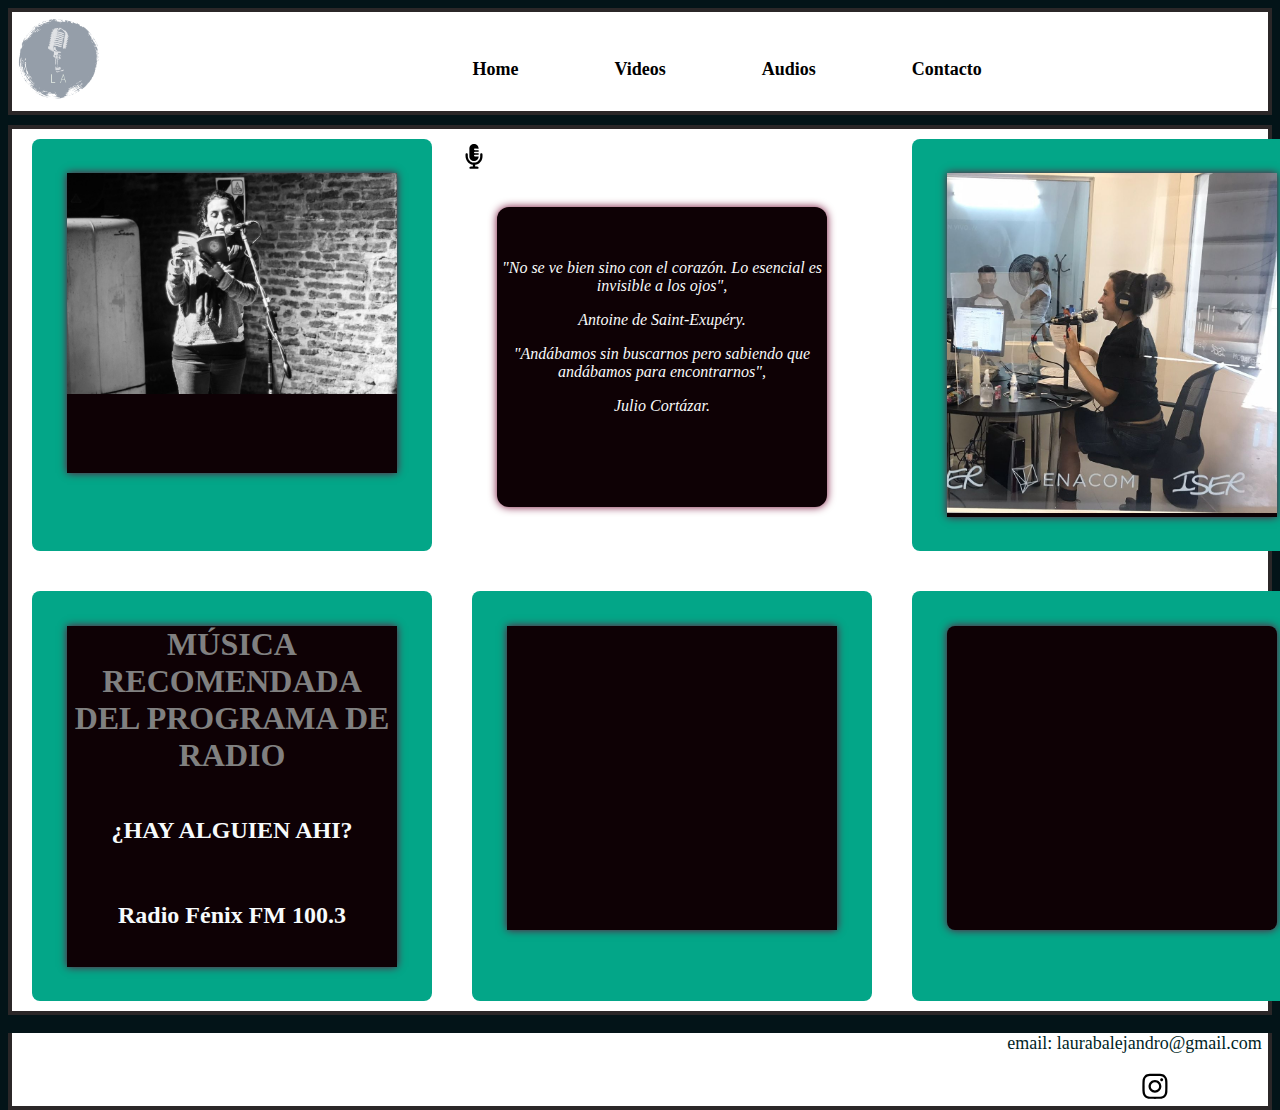
==== commit eeecf254: "Add files via upload" ====
--- a/mi sitio/index.html
+++ b/mi sitio/index.html
@@ -17,79 +17,106 @@
                 <li><a href="audios.html">Audios</a></li>
                 <li><a href="contacto.html">Contacto</a></li>
             </ul>
-        
-        
+          
         </nav>
      </header>
-     <main>
-             <div class="contenido-ppal">
-             <section class="secciones">
-             <div>
-                              
-                <svg class="icon" xmlns="http://www.w3.org/2000/svg" viewBox="0 0 384 512"><!--! Font Awesome Pro 6.1.1 by @fontawesome - https://fontawesome.com License - https://fontawesome.com/license (Commercial License) Copyright 2022 Fonticons, Inc. --><path d="M192 352c53.03 0 96-42.97 96-96h-80C199.2 256 192 248.8 192 240S199.2 224 208 224H288V192h-80C199.2 192 192 184.8 192 176S199.2 160 208 160H288V127.1h-80c-8.836 0-16-7.164-16-16s7.164-16 16-16L288 96c0-53.03-42.97-96-96-96s-96 42.97-96 96v160C96 309 138.1 352 192 352zM344 192C330.7 192 320 202.7 320 215.1V256c0 73.33-61.97 132.4-136.3 127.7c-66.08-4.169-119.7-66.59-119.7-132.8L64 215.1C64 202.7 53.25 192 40 192S16 202.7 16 215.1v32.15c0 89.66 63.97 169.6 152 181.7V464H128c-18.19 0-32.84 15.18-31.96 33.57C96.43 505.8 103.8 512 112 512h160c8.222 0 15.57-6.216 15.96-14.43C288.8 479.2 274.2 464 256 464h-40v-33.77C301.7 418.5 368 344.9 368 256V215.1C368 202.7 357.3 192 344 192z"/></svg>
-               
-             </div>
-             </section>
-            
 
-             <section class="secciones">
-                 
-                    <img src="img/Tecnopolis.png" alt="Laura en Tecnopolis">
-               
-                   <img src="img/Leyendo.jpg" alt="Laura leyendo">
-                 
-                   <div>
-                       <h3 class="cartel"> FRASES PREFERIDAS: </h3>
-                       <p class="frase"> "No se ve bien sino con el corazón. Lo esencial es invisible a los ojos", </p>
-                       <p class="autor">Antoine de Saint-Exupéry.</p>
-                        <P class="frase"> "Andábamos sin buscarnos pero sabiendo que andábamos para encontrarnos", </P>
-                        <p class="autor">Julio Cortázar. </P>
-                    
-                        <br>
-                    </div>
-
-             </section>
-
-             <h3> Música recomendada de ¿Hay Alguien Ahí? </h3> <br>  
-             
-             <iframe style="border-radius:12px" src="https://open.spotify.com/embed/playlist/6hV0bEj0tVBe8FMH2FHENi?utm_source=generator&theme=0" width="100%" height="80" frameBorder="0" allowfullscreen="" allow="autoplay; clipboard-write; encrypted-media; fullscreen; picture-in-picture"></iframe>
-
-         </div>
-         
-         
-         <div class="contenido-sec">
-            <section class="secciones">
-         
-                   <h2> PROGRAMA DE RADIO: ¿HAY ALGUIEN AHI? <br> Radio Fénix FM 100.3 </h2>
-                   <iframe width="450" height="300" src="https://www.youtube.com/embed/lMs2t4GyDgk" title="YouTube video player" frameborder="0" allow="accelerometer; autoplay; clipboard-write; encrypted-media; gyroscope; picture-in-picture" allowfullscreen></iframe>
-                </section>
-                  
-                   <section class="secciones">
-                  
-         
-                   <iframe width="450" height="300" src="https://www.youtube.com/embed/zEpZerNQinI" title="YouTube video player" frameborder="0" allow="accelerometer; autoplay; clipboard-write; encrypted-media; gyroscope; picture-in-picture" allowfullscreen></iframe>
-
+     <main class="cajas">
+     
+        <div style="border-radius:8px" class="caja">
+            <section class="recuadro">
+                                         
+            <img  width=400 heigth=300 src="img/Leyendo.jpg" alt="Laura leyendo">
+                           
             </section>
             </div>
-            <blockquote class="instagram-media" data-instgrm-permalink="https://www.instagram.com/tv/Cdmijp1uxbf/?utm_source=ig_embed&amp;utm_campaign=loading" data-instgrm-version="14" style=" background:#FFF; border:0; border-radius:3px; box-shadow:0 0 1px 0 rgba(0,0,0,0.5),0 1px 10px 0 rgba(0,0,0,0.15); margin: 1px; max-width:540px; min-width:326px; padding:0; width:99.375%; width:-webkit-calc(100% - 2px); width:calc(100% - 2px);"><div style="padding:16px;"> <a href="https://www.instagram.com/tv/Cdmijp1uxbf/?utm_source=ig_embed&amp;utm_campaign=loading" style=" background:#FFFFFF; line-height:0; padding:0 0; text-align:center; text-decoration:none; width:100%;" target="_blank"> <div style=" display: flex; flex-direction: row; align-items: center;"> <div style="background-color: #F4F4F4; border-radius: 50%; flex-grow: 0; height: 40px; margin-right: 14px; width: 40px;"></div> <div style="display: flex; flex-direction: column; flex-grow: 1; justify-content: center;"> <div style=" background-color: #F4F4F4; border-radius: 4px; flex-grow: 0; height: 14px; margin-bottom: 6px; width: 100px;"></div> <div style=" background-color: #F4F4F4; border-radius: 4px; flex-grow: 0; height: 14px; width: 60px;"></div></div></div><div style="padding: 19% 0;"></div> <div style="display:block; height:50px; margin:0 auto 12px; width:50px;"><svg width="50px" height="50px" viewBox="0 0 60 60" version="1.1" xmlns="https://www.w3.org/2000/svg" xmlns:xlink="https://www.w3.org/1999/xlink"><g stroke="none" stroke-width="1" fill="none" fill-rule="evenodd"><g transform="translate(-511.000000, -20.000000)" fill="#000000"><g><path d="M556.869,30.41 C554.814,30.41 553.148,32.076 553.148,34.131 C553.148,36.186 554.814,37.852 556.869,37.852 C558.924,37.852 560.59,36.186 560.59,34.131 C560.59,32.076 558.924,30.41 556.869,30.41 M541,60.657 C535.114,60.657 530.342,55.887 530.342,50 C530.342,44.114 535.114,39.342 541,39.342 C546.887,39.342 551.658,44.114 551.658,50 C551.658,55.887 546.887,60.657 541,60.657 M541,33.886 C532.1,33.886 524.886,41.1 524.886,50 C524.886,58.899 532.1,66.113 541,66.113 C549.9,66.113 557.115,58.899 557.115,50 C557.115,41.1 549.9,33.886 541,33.886 M565.378,62.101 C565.244,65.022 564.756,66.606 564.346,67.663 C563.803,69.06 563.154,70.057 562.106,71.106 C561.058,72.155 560.06,72.803 558.662,73.347 C557.607,73.757 556.021,74.244 553.102,74.378 C549.944,74.521 548.997,74.552 541,74.552 C533.003,74.552 532.056,74.521 528.898,74.378 C525.979,74.244 524.393,73.757 523.338,73.347 C521.94,72.803 520.942,72.155 519.894,71.106 C518.846,70.057 518.197,69.06 517.654,67.663 C517.244,66.606 516.755,65.022 516.623,62.101 C516.479,58.943 516.448,57.996 516.448,50 C516.448,42.003 516.479,41.056 516.623,37.899 C516.755,34.978 517.244,33.391 517.654,32.338 C518.197,30.938 518.846,29.942 519.894,28.894 C520.942,27.846 521.94,27.196 523.338,26.654 C524.393,26.244 525.979,25.756 528.898,25.623 C532.057,25.479 533.004,25.448 541,25.448 C548.997,25.448 549.943,25.479 553.102,25.623 C556.021,25.756 557.607,26.244 558.662,26.654 C560.06,27.196 561.058,27.846 562.106,28.894 C563.154,29.942 563.803,30.938 564.346,32.338 C564.756,33.391 565.244,34.978 565.378,37.899 C565.522,41.056 565.552,42.003 565.552,50 C565.552,57.996 565.522,58.943 565.378,62.101 M570.82,37.631 C570.674,34.438 570.167,32.258 569.425,30.349 C568.659,28.377 567.633,26.702 565.965,25.035 C564.297,23.368 562.623,22.342 560.652,21.575 C558.743,20.834 556.562,20.326 553.369,20.18 C550.169,20.033 549.148,20 541,20 C532.853,20 531.831,20.033 528.631,20.18 C525.438,20.326 523.257,20.834 521.349,21.575 C519.376,22.342 517.703,23.368 516.035,25.035 C514.368,26.702 513.342,28.377 512.574,30.349 C511.834,32.258 511.326,34.438 511.181,37.631 C511.035,40.831 511,41.851 511,50 C511,58.147 511.035,59.17 511.181,62.369 C511.326,65.562 511.834,67.743 512.574,69.651 C513.342,71.625 514.368,73.296 516.035,74.965 C517.703,76.634 519.376,77.658 521.349,78.425 C523.257,79.167 525.438,79.673 528.631,79.82 C531.831,79.965 532.853,80.001 541,80.001 C549.148,80.001 550.169,79.965 553.369,79.82 C556.562,79.673 558.743,79.167 560.652,78.425 C562.623,77.658 564.297,76.634 565.965,74.965 C567.633,73.296 568.659,71.625 569.425,69.651 C570.167,67.743 570.674,65.562 570.82,62.369 C570.966,59.17 571,58.147 571,50 C571,41.851 570.966,40.831 570.82,37.631"></path></g></g></g></svg></div><div style="padding-top: 8px;"> <div style=" color:#3897f0; font-family:Arial,sans-serif; font-size:14px; font-style:normal; font-weight:550; line-height:18px;">Ver esta publicación en Instagram</div></div><div style="padding: 12.5% 0;"></div> <div style="display: flex; flex-direction: row; margin-bottom: 14px; align-items: center;"><div> <div style="background-color: #F4F4F4; border-radius: 50%; height: 12.5px; width: 12.5px; transform: translateX(0px) translateY(7px);"></div> <div style="background-color: #F4F4F4; height: 12.5px; transform: rotate(-45deg) translateX(3px) translateY(1px); width: 12.5px; flex-grow: 0; margin-right: 14px; margin-left: 2px;"></div> <div style="background-color: #F4F4F4; border-radius: 50%; height: 12.5px; width: 12.5px; transform: translateX(9px) translateY(-18px);"></div></div><div style="margin-left: 8px;"> <div style=" background-color: #F4F4F4; border-radius: 50%; flex-grow: 0; height: 20px; width: 20px;"></div> <div style=" width: 0; height: 0; border-top: 2px solid transparent; border-left: 6px solid #f4f4f4; border-bottom: 2px solid transparent; transform: translateX(16px) translateY(-4px) rotate(30deg)"></div></div><div style="margin-left: auto;"> <div style=" width: 0px; border-top: 8px solid #F4F4F4; border-right: 8px solid transparent; transform: translateY(16px);"></div> <div style=" background-color: #F4F4F4; flex-grow: 0; height: 12px; width: 16px; transform: translateY(-4px);"></div> <div style=" width: 0; height: 0; border-top: 8px solid #F4F4F4; border-left: 8px solid transparent; transform: translateY(-4px) translateX(8px);"></div></div></div> <div style="display: flex; flex-direction: column; flex-grow: 1; justify-content: center; margin-bottom: 24px;"> <div style=" background-color: #F4F4F4; border-radius: 4px; flex-grow: 0; height: 14px; margin-bottom: 6px; width: 224px;"></div> <div style=" background-color: #F4F4F4; border-radius: 4px; flex-grow: 0; height: 14px; width: 144px;"></div></div></a><p style=" color:#c9c8cd; font-family:Arial,sans-serif; font-size:14px; line-height:17px; margin-bottom:0; margin-top:8px; overflow:hidden; padding:8px 0 7px; text-align:center; text-overflow:ellipsis; white-space:nowrap;"><a href="https://www.instagram.com/tv/Cdmijp1uxbf/?utm_source=ig_embed&amp;utm_campaign=loading" style=" color:#c9c8cd; font-family:Arial,sans-serif; font-size:14px; font-style:normal; font-weight:normal; line-height:17px; text-decoration:none;" target="_blank">Una publicación compartida de Hay alguien ahí? (@hayalguienahiradio)</a></p></div></blockquote> <script async src="//www.instagram.com/embed.js"></script>
-                    
-         <div>
-         <img src="img/Latita.png" alt="Laura con una latita">
-        </div> 
 
+      
+        <div class="caja_blanca">
+        <svg width=400 height=300 class="icon" xmlns="http://www.w3.org/2000/svg" viewBox="0 0 384 512"><!--! Font Awesome Pro 6.1.1 by @fontawesome - https://fontawesome.com License - https://fontawesome.com/license (Commercial License) Copyright 2022 Fonticons, Inc. --><path d="M192 352c53.03 0 96-42.97 96-96h-80C199.2 256 192 248.8 192 240S199.2 224 208 224H288V192h-80C199.2 192 192 184.8 192 176S199.2 160 208 160H288V127.1h-80c-8.836 0-16-7.164-16-16s7.164-16 16-16L288 96c0-53.03-42.97-96-96-96s-96 42.97-96 96v160C96 309 138.1 352 192 352zM344 192C330.7 192 320 202.7 320 215.1V256c0 73.33-61.97 132.4-136.3 127.7c-66.08-4.169-119.7-66.59-119.7-132.8L64 215.1C64 202.7 53.25 192 40 192S16 202.7 16 215.1v32.15c0 89.66 63.97 169.6 152 181.7V464H128c-18.19 0-32.84 15.18-31.96 33.57C96.43 505.8 103.8 512 112 512h160c8.222 0 15.57-6.216 15.96-14.43C288.8 479.2 274.2 464 256 464h-40v-33.77C301.7 418.5 368 344.9 368 256V215.1C368 202.7 357.3 192 344 192z"/></svg>
+               
+        <section style="border-radius:12px" class="recuadro">
+     
+            <br>
+            <br>
+               <p class="frase"> "No se ve bien sino con el corazón. Lo esencial es invisible a los ojos", </p>
+               <p class="autor">Antoine de Saint-Exupéry.</p>
+               <P class="frase"> "Andábamos sin buscarnos pero sabiendo que andábamos para encontrarnos", </P>
+               <p class="autor">Julio Cortázar. </P>
+                
+             <br>
+        </section>
+        </div>
+
+
+
+     <div style="border-radius:8px" class="caja">
+     <section class="recuadro">
+                 
+     <img width=400 heigth=300 src="img/Tecnopolis.png" alt="Laura en Tecnopolis">
+            
+     </section>
+     </div>
+
+     
+    
+
+
+    
+     
+    
+     <div style="border-radius:8px" class="caja">
+       
+        <section class="recuadro">
+            
+             <h1 style="color:grey"> MÚSICA RECOMENDADA DEL PROGRAMA DE RADIO </h1>
+              <br>
+              <h2> ¿HAY ALGUIEN AHI?  </h2>
+              <br> 
+              <h2>Radio Fénix FM 100.3</h2>
+              <br>  
+              
+                            
+        </section>
+     </div>   
+       
+     <div style="border-radius:8px" class="caja">
+        <section class="recuadro">
+
+        <iframe src="https://open.spotify.com/embed/playlist/6hV0bEj0tVBe8FMH2FHENi?utm_source=generator&theme=0" width="100%" height="300" frameBorder="0" allowfullscreen="" allow="autoplay; clipboard-write; encrypted-media; fullscreen; picture-in-picture"></iframe>   
+        </section>
+     
+     </div>   
+     
+     <div style="border-radius:8px" class="caja">
         
+        <section style="border-radius: 8px" class="recuadro">
+     
+        <iframe width="300" height="300" src="https://www.youtube.com/embed/lMs2t4GyDgk" title="YouTube video player" frameborder="0" allow="accelerometer; autoplay; clipboard-write; encrypted-media; gyroscope; picture-in-picture" allowfullscreen></iframe>
+
+        </section>                     
+       
+     </div>   
         
-
+     
 
      
      
+     
+
+     
      </main>
+
      <footer> 
 
-        <p class="email">email: laurabalejandro@gmail.com</p>
+        <p class="email">email: laurabalejandro@gmail.com</p> <p>   </p>
+       
+        <div>
+
+        
         <a title="icon-instagram" href="https://www.instagram.com/laura.alejandro.locutora/" target="_blank"> <svg class="icon-instagram" xmlns="http://www.w3.org/2000/svg" viewBox="0 0 448 512"><!--! Font Awesome Pro 6.1.1 by @fontawesome - https://fontawesome.com License - https://fontawesome.com/license (Commercial License) Copyright 2022 Fonticons, Inc. --><path d="M224.1 141c-63.6 0-114.9 51.3-114.9 114.9s51.3 114.9 114.9 114.9S339 319.5 339 255.9 287.7 141 224.1 141zm0 189.6c-41.1 0-74.7-33.5-74.7-74.7s33.5-74.7 74.7-74.7 74.7 33.5 74.7 74.7-33.6 74.7-74.7 74.7zm146.4-194.3c0 14.9-12 26.8-26.8 26.8-14.9 0-26.8-12-26.8-26.8s12-26.8 26.8-26.8 26.8 12 26.8 26.8zm76.1 27.2c-1.7-35.9-9.9-67.7-36.2-93.9-26.2-26.2-58-34.4-93.9-36.2-37-2.1-147.9-2.1-184.9 0-35.8 1.7-67.6 9.9-93.9 36.1s-34.4 58-36.2 93.9c-2.1 37-2.1 147.9 0 184.9 1.7 35.9 9.9 67.7 36.2 93.9s58 34.4 93.9 36.2c37 2.1 147.9 2.1 184.9 0 35.9-1.7 67.7-9.9 93.9-36.2 26.2-26.2 34.4-58 36.2-93.9 2.1-37 2.1-147.8 0-184.8zM398.8 388c-7.8 19.6-22.9 34.7-42.6 42.6-29.5 11.7-99.5 9-132.1 9s-102.7 2.6-132.1-9c-19.6-7.8-34.7-22.9-42.6-42.6-11.7-29.5-9-99.5-9-132.1s-2.6-102.7 9-132.1c7.8-19.6 22.9-34.7 42.6-42.6 29.5-11.7 99.5-9 132.1-9s102.7-2.6 132.1 9c19.6 7.8 34.7 22.9 42.6 42.6 11.7 29.5 9 99.5 9 132.1s2.7 102.7-9 132.1z"/></svg>
          </a>  
-   
+        </div>
     </footer>
      
 </body>
--- a/mi sitio/style.css
+++ b/mi sitio/style.css
@@ -5,11 +5,11 @@
 body, main {
     /*border: 4px #011F26 solid;*/
     min-height: 50px;
-    margin: 1.10rem;
+    /*margin: 1.10rem;*/
 }
 
 body {
-    background-color: #f0f4f5;    
+    background-color: #031418;    
 }
 
 html {
@@ -19,69 +19,57 @@
 
 
 footer, header {
-min-height: 5%;
+min-height: 40%;
 }
 
 
 header {
-background-color: #ffff;
-box-shadow:0 0 0.5rem #F2668B;
 font-family: 'Franklin Gothic Medium';
 font-size: large;    
-margin: 0.5rem;
-
-
-}
-
-footer{
-background: #fcfdfc;   
-margin: 0.5rem; 
-box-shadow:0 0 0.5rem #423c3e;
-
-}
+background: #ffff;
+margin:0px 0px 10px 0px;
+padding:0px;
+border: 4px #2b2728 solid;
+
+
+}
+
+footer {
+font-family: 'Franklin Gothic Medium';
+font-size: large;    
+background: #ffff;
+border: 4px #2b2728 solid;
+border-top:#031418;
+margin: 0px 0px 10px 0px;
+}
+
+
+
+
 
 
 main>div {
-    background-color: #fcfdfc;
-    min-height: 180px;
-    font-family: "Helvetica Neue",'Franklin Gothic Medium';    
-    
-}
-.contenido-sec{
-    background-color:#03A688;
-    padding: 1px;
-    margin-left: 10px;
-    min-height: 180px;
-    
-    
-}
-
-.secciones {
-    background-color: #F2668B;
-    min-height: 50px;
-    margin: 0.5rem;
+    background-color: #ffff
+    
+}
+
+ 
+.recuadro {
+    background-color: #0e0105;
+    min-height: 300px;
+    margin: 2.16rem;
     font-family: "Helvetica Neue",'Franklin Gothic Medium';
     text-align: center;
     box-shadow:0 0 0.5rem #720933;
-
-}
-    
-.recuadro {
-    background-color: #0e0105;
-    min-height: 50px;
-    margin: 0.5rem;
-    font-family: "Helvetica Neue",'Franklin Gothic Medium';
-    text-align: center;
-    box-shadow:0 0 0.5rem #720933;
-
+    padding:auto;
 }
     
 
 img {
-    max-width: 50%;
+    width: 100%;
+    height: 100%;
 
     }
-
 
 
 h1 {
@@ -102,18 +90,22 @@
 }
 
 p {
-    color: #f7fbfc 
-}
-
-.frase {
+    color: #f9fafa;
     font-style: italic;
+  
+}
+    
+.negro{
+
+    color:#110408;
+
 }
 
 
 .header-logo {
     height: 4%;
     display: inline-block;
-    margin:0.5rem;
+  
         
 }
 
@@ -147,21 +139,11 @@
 }
 
 .header-menubar a:hover {
-    color: #F2668B;
-}
-
-.instagram-media {
-    width: auto;
-    display: inline-block;
-    margin:0.5rem;
-       
-}
-
-.form-contacto {
-    width: 100%;
-    height: auto;
-
-}
+    color:#868a8a;
+}
+
+
+
 
 .icon {
     width:6%;
@@ -174,8 +156,7 @@
 .icon-instagram {
     width:2%;
     height: 2%;
-    padding-left: 95%;
-
+    padding-left: 90%;
 
     
 }
@@ -184,11 +165,8 @@
     font-style: normal;
     color:#011F26;
     font-family:"Helvetica Neue",'Franklin Gothic Medium';
-    float:left;
-    padding-left: auto;
-    margin-left: 2%;
-    padding-bottom: 2%;
-    
+    text-align: right;
+    padding-right: 0.5%;
 }
 
 .radiocut {
@@ -200,14 +178,63 @@
     height: 30%;
 }
 
-main {
+
+
+
+.cajas {
+    background:#ffff;
     display:grid;
-    grid-template-columns: repeat(2,500px);
-    grid-gap: 40px;
-
-    
-}
-
-.cartel {
-    color:#011F26;
-}+    grid-template-columns: repeat(3,400px);
+    grid-gap:40px;
+    padding: 10px 0px 10px 10px;
+    border: 4px #2b2728 solid;
+    
+   
+    
+
+}
+
+.cajas2 {
+    background:#ffff;
+    display:grid;
+    grid-template-columns: repeat(3,400px);
+    grid-gap:20px;
+    padding: 0px 0px 0px -20px;
+    border: 4px #2b2728 solid;
+    
+
+}
+
+.caja {
+    width: 100%;
+    height: auto;
+    background: #03A688;
+    margin-left:10px;
+    margin-right: 10px;
+    min-width: 400px;
+    padding: auto;
+       
+}
+
+.caja2 {
+    width:100%;
+    background:#ffff;
+    display:grid;
+    grid-template-columns: repeat(3,400px);
+    grid-gap:40px; 
+    padding: 10px 0px 10px 10px;
+
+
+}
+
+
+.caja_blanca {
+    width: auto;
+    height: auto;
+    background: #ffff;
+    margin-left:auto;
+    min-width: 400px;
+    grid-auto-columns: minmax(1,3)       
+}
+
+
